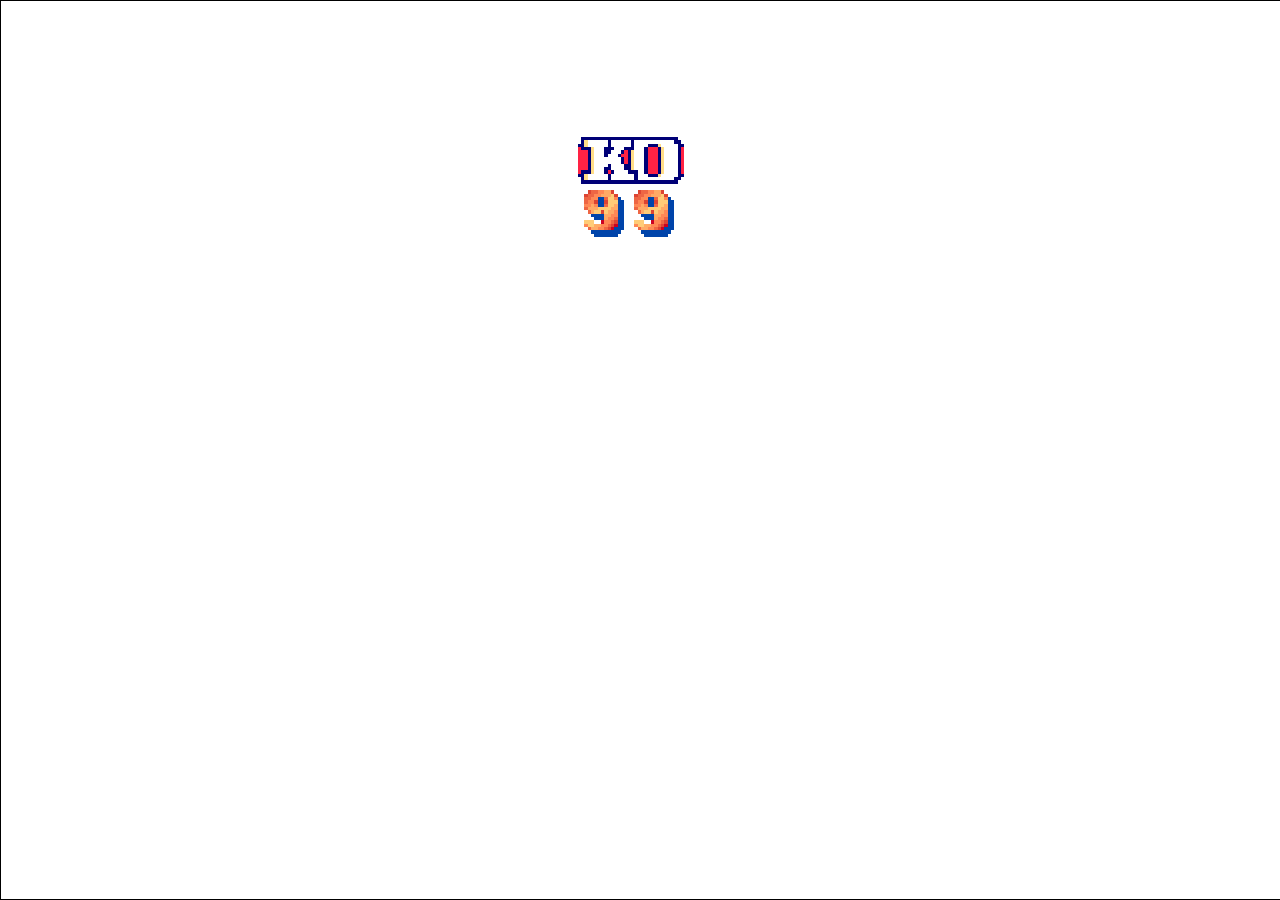
==== game1/index.html @ 7b8c8340 "Commit inicial" ====
<!DOCTYPE html>
<html lang="en">
    <head>
        <meta charset="UTF-8">
        <meta name="viewport" content="width=device-width, initial-scale=1.0">
        <title> SF2 Game 1</title>
        <link rel="stylesheet" href="css/sf2.css">
        <script src="js/animaciones.js"></script>
        <script src="js/bison.js"></script>
        <script src="js/blanka.js"></script>
        <script src="js/zangif.js"></script>
        <script src="js/sf2_1.js"></script>
    </head>
    <body>
        <canvas id="canvas" width="384" height="224"
            style="border: 1px solid black;"></canvas>
    </body>
</html>
---- game1/css/sf2.css ----
html,
body {
    margin: 0;
    padding: 0;
    height: 100%;
}

body {
    display: flex;
}

canvas {
    width: 100%;
    object-fit: contain;
    image-rendering: crisp-edges;
    image-rendering: pixelated;
}
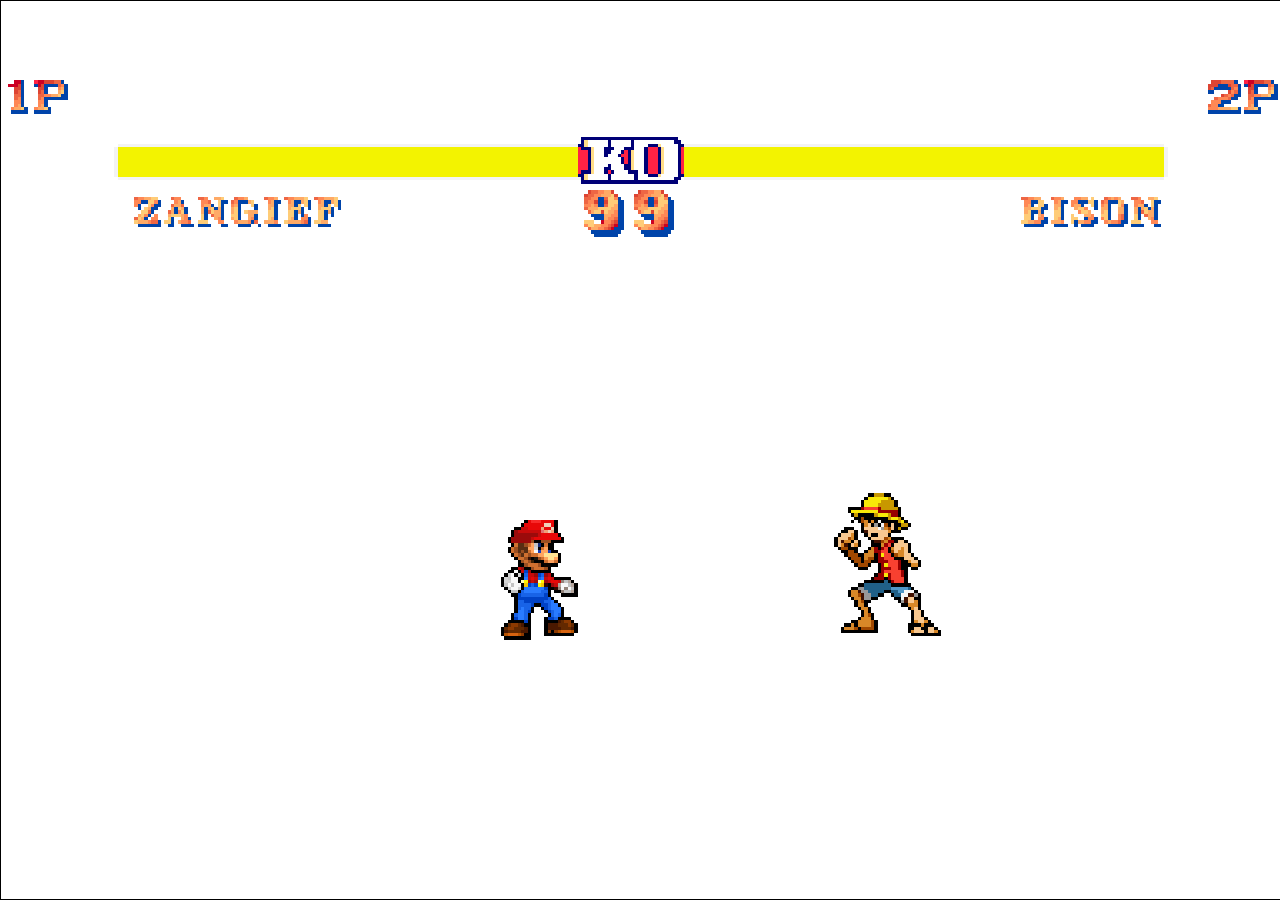
==== commit 37cc76a6: "Primera parte del crossover terminada" ====
--- a/game1/index.html
+++ b/game1/index.html
@@ -1,18 +1,23 @@
 <!DOCTYPE html>
 <html lang="en">
+
     <head>
         <meta charset="UTF-8">
         <meta name="viewport" content="width=device-width, initial-scale=1.0">
         <title> SF2 Game 1</title>
         <link rel="stylesheet" href="css/sf2.css">
+        <script src="js/howler.core.js"></script>
+        <script src="js/audio.js"></script>
         <script src="js/animaciones.js"></script>
         <script src="js/bison.js"></script>
-        <script src="js/blanka.js"></script>
+        <script src="js/crossover.js"></script>
         <script src="js/zangif.js"></script>
         <script src="js/sf2_1.js"></script>
     </head>
+
     <body>
         <canvas id="canvas" width="384" height="224"
             style="border: 1px solid black;"></canvas>
     </body>
+
 </html>
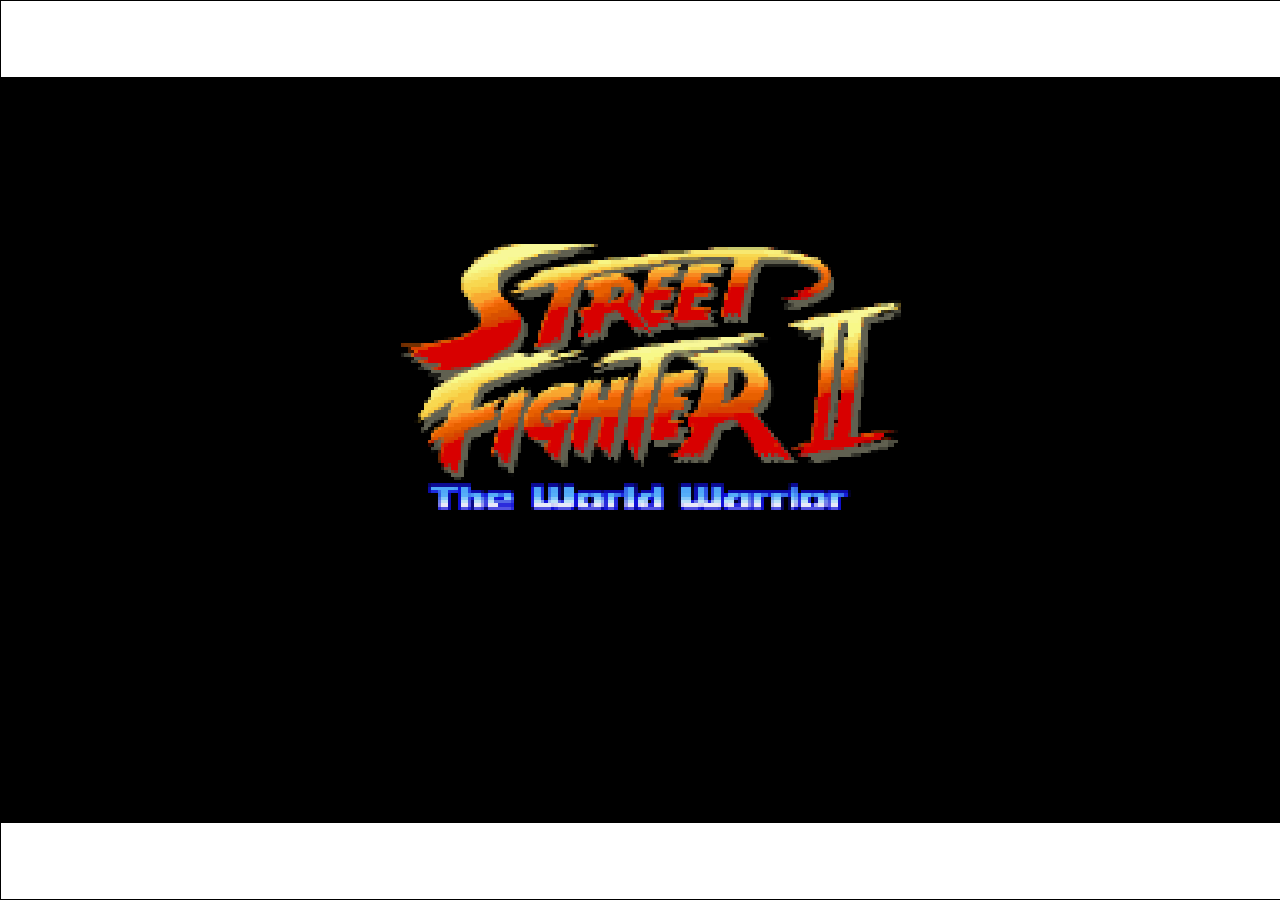
==== commit 388156db: "inici de menus" ====
--- a/game1/index.html
+++ b/game1/index.html
@@ -1,23 +1,23 @@
 <!DOCTYPE html>
 <html lang="en">
 
-    <head>
-        <meta charset="UTF-8">
-        <meta name="viewport" content="width=device-width, initial-scale=1.0">
-        <title> SF2 Game 1</title>
-        <link rel="stylesheet" href="css/sf2.css">
-        <script src="js/howler.core.js"></script>
-        <script src="js/audio.js"></script>
-        <script src="js/animaciones.js"></script>
-        <script src="js/bison.js"></script>
-        <script src="js/crossover.js"></script>
-        <script src="js/zangif.js"></script>
-        <script src="js/sf2_1.js"></script>
-    </head>
+<head>
+    <meta charset="UTF-8">
+    <meta name="viewport" content="width=device-width, initial-scale=1.0">
+    <title> SF2 Game 1</title>
+    <link rel="stylesheet" href="css/sf2.css">
+    <script src="js/howler.core.js"></script>
+    <script src="js/audio.js"></script>
+    <script src="js/charSelectScreen.js"></script>
+    <script src="js/animaciones.js"></script>
+    <script src="js/bison.js"></script>
+    <script src="js/blanka.js"></script>
+    <script src="js/zangif.js"></script>
+    <script src="js/sf2_1.js"></script>
+</head>
 
-    <body>
-        <canvas id="canvas" width="384" height="224"
-            style="border: 1px solid black;"></canvas>
-    </body>
+<body>
+    <canvas id="canvas" width="384" height="224" style="border: 1px solid black;"></canvas>
+</body>
 
 </html>
